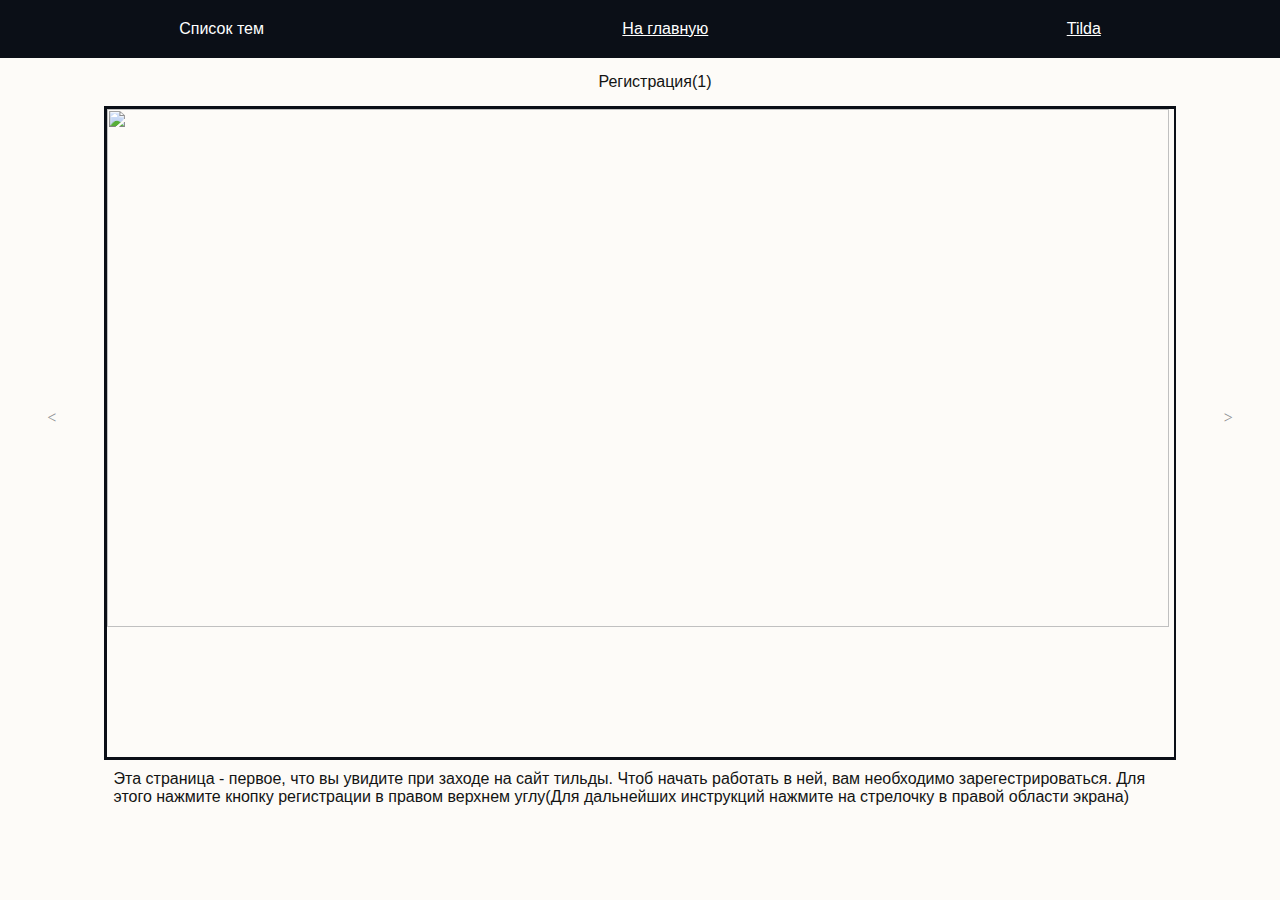
==== page1.html @ 9315e9c2 "f" ====
<html>
<head>
  <title>Методические материалы по созданию сайта в конструкторе"Tilda"</title>
  <link rel="stylesheet" href="style.css">
</head>
<body>
  <div class="header">
    <div class="button-header one">
      
      <div class = "dropdown" >
          <div onclick="show('list-themes1')" class="dropbtn">Список тем</div>
          <div id="list-themes1" class="dropdown-content">
            <a href="index.html">Инструкция(Главная)</a>
            <a href="page1.html">Регистрация(1)</a>
          </div>
      </div>

    </div>
    <a class="button-header three" href="index.html"> 
     На главную 
    </a>
    <a class="button-header three" href="https://tilda.cc/ru/">
            Tilda
    </a>

  </div>
  <div class="content">
    <div class="button-left"> <a href="index.html"><div class="link"><</div></a> </div>

    <div class="center">
      <div class="head-name">Регистрация(1)</div>
      <img class="picture" src="pages/page1.png">
      <div class="info-text"> Эта страница - первое, что вы увидите при заходе на сайт тильды. Чтоб начать работать в ней, вам необходимо зарегестрироваться. Для этого нажмите кнопку регистрации в правом верхнем углу(Для дальнейших инструкций нажмите на стрелочку в правой области экрана) </div>
    </div>  
    <div class="button-right"> <a href="page1.html"> <div class="link">></div></a> </div>
  </div>
  <script type="text/javascript" src="index.js"></script>
</body>
</html>
---- style.css ----
.header {
	background: #0B0F17;
	color: white;
	display: flex;
	font: caption;
}
.button-header {

	
	display: inline-block;
}
.button-header a {
	color: inherit; 
  	text-decoration: inherit;

}
.button-left a {
	color: inherit; 
  	text-decoration: inherit; 
}
.button-right a {
	color: inherit; 
  	text-decoration: inherit; 
}

.one {
    margin: auto;

}
.two {
	margin: auto;
    color: white;
    padding: 20px 50px 20px 50px ;
    font-size: 16px;
    border: none;
    cursor: pointer;
}

.two:hover {
	background-color: #333E6B;
    color: white;
}
.three {
	margin: auto;
    color: white;
    padding: 20px 50px 20px 50px ;
    font-size: 16px;
    border: none;
    cursor: pointer;
}

.three:hover {
	background-color: #333E6B;
    color: white;
}
.content {
	height: 90%;
	display: flex;
	width: 100%;
	
}
.button-left {
	height: 89%;
	width: 200px;
	color: #8C8E91;
	display: inline-block;
  	background: #FDFBF8;
}
.button-right {
	height: 89%;
	width: 200px;
	color: #8C8E91;
	display: inline-block;

  	background: #FDFBF8;
}
.center {
	
	font: caption;
	margin-left: auto;
	margin-right: auto;
	background: #FDFBF8;

}
.head-name{
	width: 100%;
	text-align: center;
	background: #FDFBF8;
	color: #131413;
	padding: 15px;
}
.info-text{
	color: #131413;
	margin: 10px;
}
.picture{

	border: solid;
	border-color: #0B0F17;

	width: 99.5%;
	height: 80%;

}
body {
	background: #FDFBF8 ;
}


* {
	margin: 0;
	padding: 0;
}

.link {
	width: 100%;
	height: 100%;
	display: flex;
  align-items: center;
  justify-content: center
}

.link:hover {
	width: 100%;
	height: 100%;
	display: flex;
	background: #0B0F17;
    align-items: center;
    justify-content: center
}

.dropdown {
	position: relative;
    display: inline-block;
}

.dropdown-content {
	display: none;

    position: absolute;
    background-color: #0B0F17;
    min-width: 160px;
    overflow: auto;
    box-shadow: 0px 8px 16px 0px rgba(0,0,0,0.2);
    z-index: 1;
}

.dropdown-content a{
	color:F7FAF7;
    padding: 12px 16px;
    text-decoration: none;
    display: block;
}
.dropdown-content a:hover{
	color: #3498DB;
	background: #333E6B;
}

.dropbtn {
	
    color: white;
    padding: 20px 50px 20px 50px ;
    font-size: 16px;
    border: none;
    cursor: pointer;
}

.dropbtn:hover {
	background-color: #333E6B;
    color: white;
}

.show {
	display: block;
}
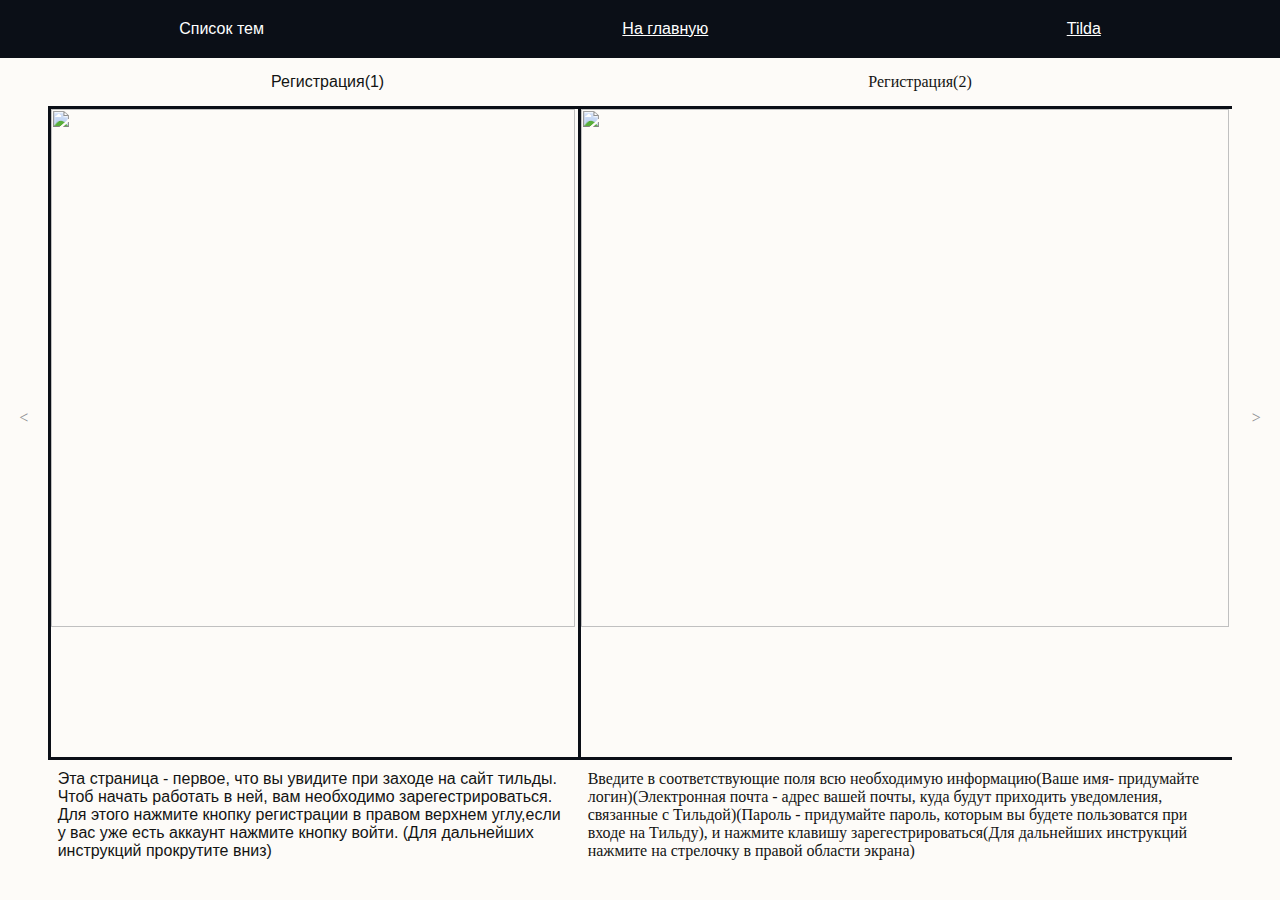
==== commit a5491518: "Update page1.html" ====
--- a/page1.html
+++ b/page1.html
@@ -11,7 +11,13 @@
           <div onclick="show('list-themes1')" class="dropbtn">Список тем</div>
           <div id="list-themes1" class="dropdown-content">
             <a href="index.html">Инструкция(Главная)</a>
-            <a href="page1.html">Регистрация(1)</a>
+            <a href="page1.html">Регистрация</a>
+            <a href="page2.html">Вход</a>
+            <a href="page3.html">Создание первой страницы</a>
+            <a href="page4.html">Выбор Шаблона</a>
+            <a href="page5.html">Блоки и их редактирование</a>
+            <a href="page6.html">Контент и настройка блока</a>
+            <a href="page7.html">Опубликование</a>
           </div>
       </div>
 
@@ -30,9 +36,14 @@
     <div class="center">
       <div class="head-name">Регистрация(1)</div>
       <img class="picture" src="pages/page1.png">
-      <div class="info-text"> Эта страница - первое, что вы увидите при заходе на сайт тильды. Чтоб начать работать в ней, вам необходимо зарегестрироваться. Для этого нажмите кнопку регистрации в правом верхнем углу(Для дальнейших инструкций нажмите на стрелочку в правой области экрана) </div>
-    </div>  
-    <div class="button-right"> <a href="page1.html"> <div class="link">></div></a> </div>
+      <div class="info-text"> Эта страница - первое, что вы увидите при заходе на сайт тильды. Чтоб начать работать в ней, вам необходимо зарегестрироваться. Для этого нажмите кнопку регистрации в правом верхнем углу,если у вас уже есть аккаунт нажмите кнопку войти. (Для дальнейших инструкций прокрутите вниз) </div>
+    </div>
+    <div class="center_2">
+      <div class="head-name">Регистрация(2)</div>
+      <img class="picture" src="pages/page2.png">
+      <div class="info-text"> Введите в соответствующие поля всю необходимую информацию(Ваше имя- придумайте логин)(Электронная почта - адрес вашей почты, куда будут приходить уведомления, связанные с Тильдой)(Пароль - придумайте пароль, которым вы будете пользоватся при входе на Тильду), и нажмите клавишу зарегестрироваться(Для дальнейших инструкций нажмите на стрелочку в правой области экрана) </div>
+    </div>
+    <div class="button-right"> <a href="page2.html"> <div class="link">></div></a> </div>
   </div>
   <script type="text/javascript" src="index.js"></script>
 </body>
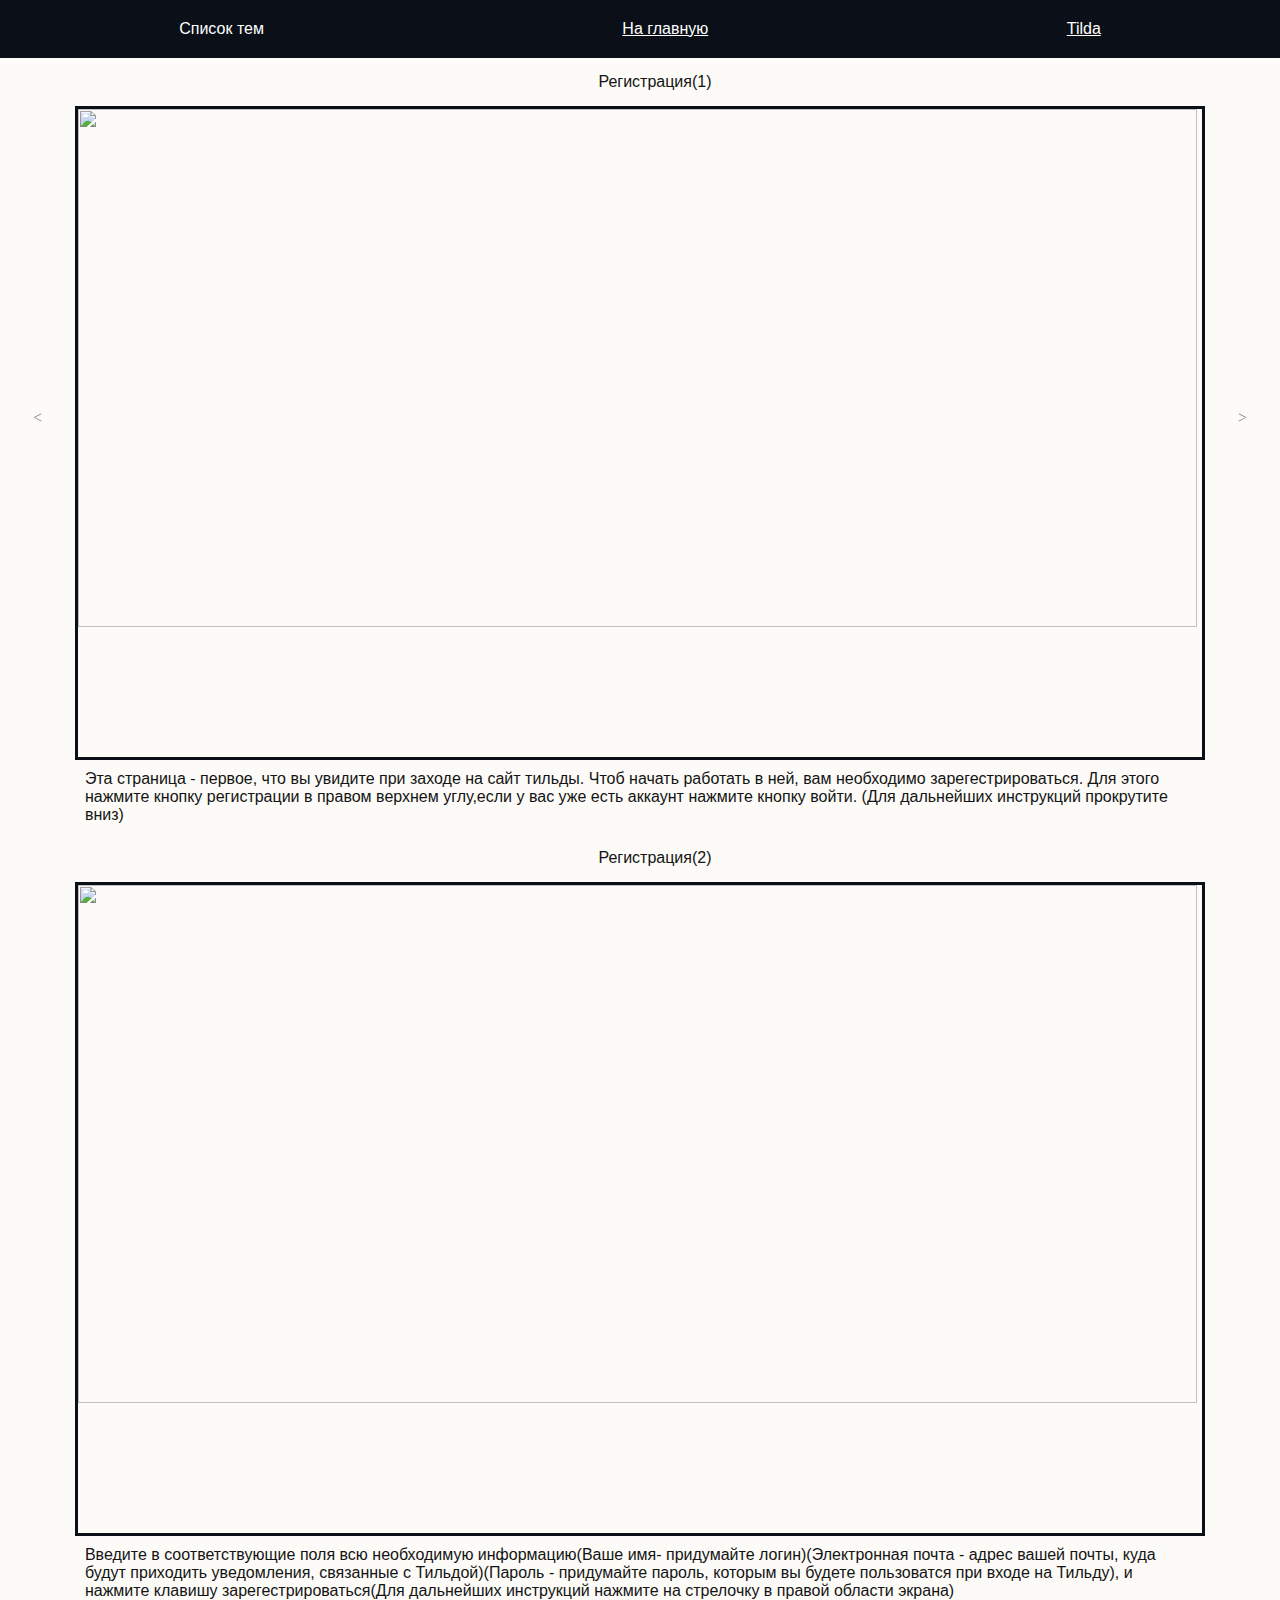
==== commit f0e8a674: "Update page1.html" ====
--- a/page1.html
+++ b/page1.html
@@ -31,19 +31,17 @@
 
   </div>
   <div class="content">
-    <div class="button-left"> <a href="index.html"><div class="link"><</div></a> </div>
+    <div class="button-left button-x2"> <a href="index.html"><div class="link"><</div></a> </div>
 
     <div class="center">
       <div class="head-name">Регистрация(1)</div>
       <img class="picture" src="pages/page1.png">
       <div class="info-text"> Эта страница - первое, что вы увидите при заходе на сайт тильды. Чтоб начать работать в ней, вам необходимо зарегестрироваться. Для этого нажмите кнопку регистрации в правом верхнем углу,если у вас уже есть аккаунт нажмите кнопку войти. (Для дальнейших инструкций прокрутите вниз) </div>
-    </div>
-    <div class="center_2">
       <div class="head-name">Регистрация(2)</div>
       <img class="picture" src="pages/page2.png">
       <div class="info-text"> Введите в соответствующие поля всю необходимую информацию(Ваше имя- придумайте логин)(Электронная почта - адрес вашей почты, куда будут приходить уведомления, связанные с Тильдой)(Пароль - придумайте пароль, которым вы будете пользоватся при входе на Тильду), и нажмите клавишу зарегестрироваться(Для дальнейших инструкций нажмите на стрелочку в правой области экрана) </div>
-    </div>
-    <div class="button-right"> <a href="page2.html"> <div class="link">></div></a> </div>
+    </div> 
+    <div class="button-right button-x2"> <a href="page2.html"> <div class="link">></div></a> </div>
   </div>
   <script type="text/javascript" src="index.js"></script>
 </body>
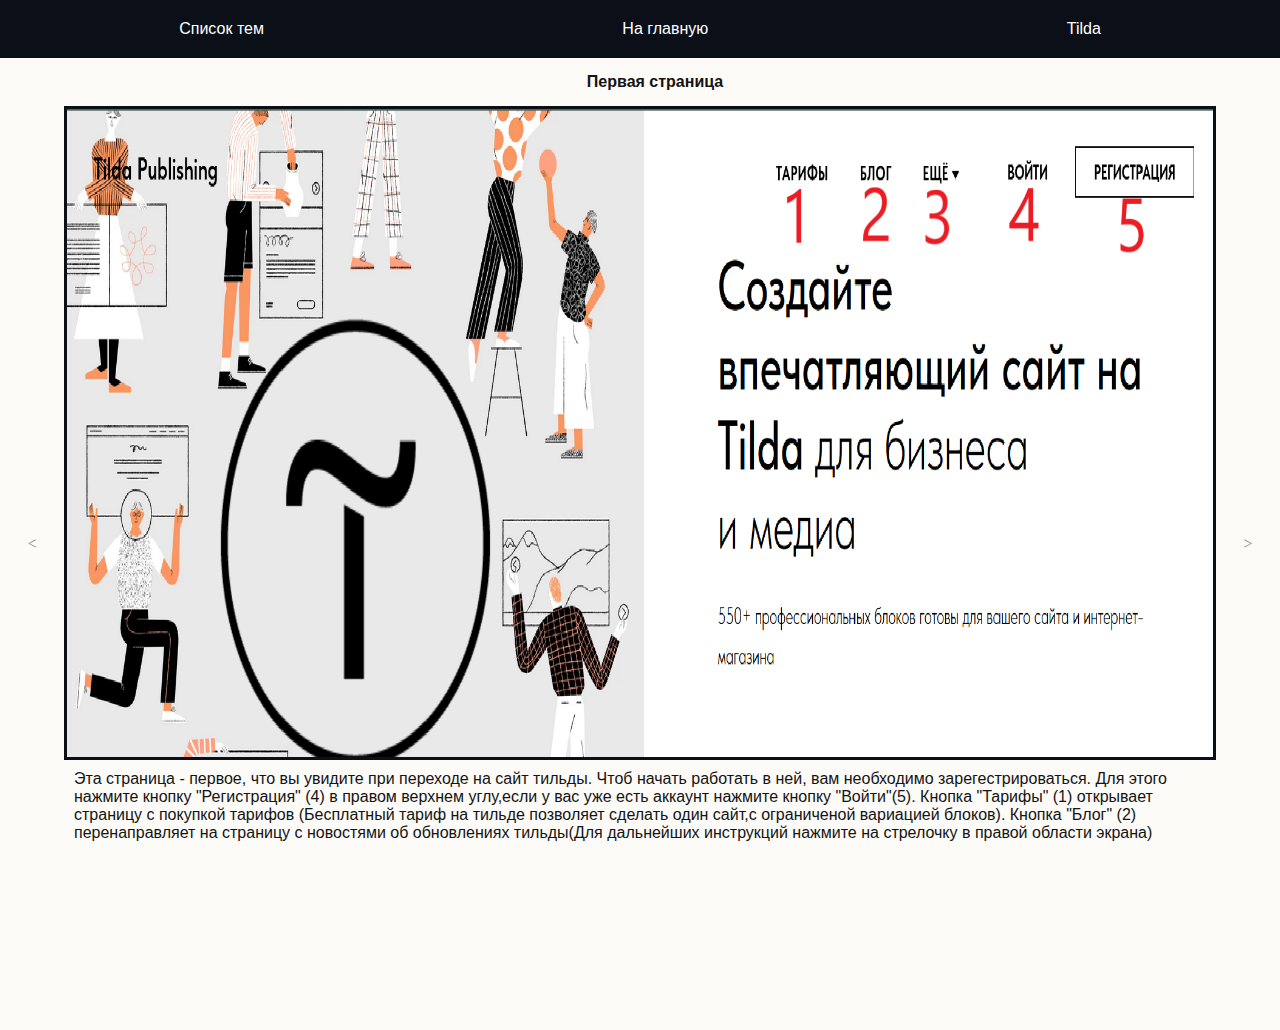
==== commit be75d44d: "Если ток новые страницы добавлять" ====
--- a/page1.html
+++ b/page1.html
@@ -9,15 +9,15 @@
       
       <div class = "dropdown" >
           <div onclick="show('list-themes1')" class="dropbtn">Список тем</div>
-          <div id="list-themes1" class="dropdown-content">
+         <div id="list-themes1" class="dropdown-content">
             <a href="index.html">Инструкция(Главная)</a>
-            <a href="page1.html">Регистрация</a>
-            <a href="page2.html">Вход</a>
+            <a href="page1.html">Первая страница</a>
+            <a href="page2.html">Регистрация и Вход</a>
             <a href="page3.html">Создание первой страницы</a>
             <a href="page4.html">Выбор Шаблона</a>
             <a href="page5.html">Блоки и их редактирование</a>
             <a href="page6.html">Контент и настройка блока</a>
-            <a href="page7.html">Опубликование</a>
+            <a href="page7.html">Верхние кнопки и Публикация</a>
           </div>
       </div>
 
@@ -31,17 +31,15 @@
 
   </div>
   <div class="content">
-    <div class="button-left button-x2"> <a href="index.html"><div class="link"><</div></a> </div>
+    <div class="button-left"> <a href="index.html"><div class="link"><</div></a> </div>
 
     <div class="center">
-      <div class="head-name">Регистрация(1)</div>
+      <div class="head-name">Первая страница</div>
       <img class="picture" src="pages/page1.png">
-      <div class="info-text"> Эта страница - первое, что вы увидите при заходе на сайт тильды. Чтоб начать работать в ней, вам необходимо зарегестрироваться. Для этого нажмите кнопку регистрации в правом верхнем углу,если у вас уже есть аккаунт нажмите кнопку войти. (Для дальнейших инструкций прокрутите вниз) </div>
-      <div class="head-name">Регистрация(2)</div>
-      <img class="picture" src="pages/page2.png">
-      <div class="info-text"> Введите в соответствующие поля всю необходимую информацию(Ваше имя- придумайте логин)(Электронная почта - адрес вашей почты, куда будут приходить уведомления, связанные с Тильдой)(Пароль - придумайте пароль, которым вы будете пользоватся при входе на Тильду), и нажмите клавишу зарегестрироваться(Для дальнейших инструкций нажмите на стрелочку в правой области экрана) </div>
+      <div class="info-text"> Эта страница - первое, что вы увидите при переходе на сайт тильды. Чтоб начать работать в ней, вам необходимо зарегестрироваться. Для этого нажмите кнопку "Регистрация" (4) в правом верхнем углу,если у вас уже есть аккаунт нажмите кнопку "Войти"(5). Кнопка "Тарифы" (1) открывает страницу с покупкой тарифов (Бесплатный тариф на тильде позволяет сделать один сайт,с ограниченой вариацией блоков). Кнопка "Блог" (2) перенаправляет на страницу с новостями об обновлениях тильды(Для дальнейших инструкций нажмите на стрелочку в правой области экрана) </div>
+      
     </div> 
-    <div class="button-right button-x2"> <a href="page2.html"> <div class="link">></div></a> </div>
+    <div class="button-right"> <a href="page2.html"> <div class="link">></div></a> </div>
   </div>
   <script type="text/javascript" src="index.js"></script>
 </body>
--- a/style.css
+++ b/style.css
@@ -5,8 +5,8 @@
 	font: caption;
 }
 .button-header {
-
-	
+	color: inherit; 
+  	text-decoration: inherit;
 	display: inline-block;
 }
 .button-header a {
@@ -60,31 +60,33 @@
 	
 }
 .button-left {
-	height: 89%;
-	width: 200px;
+	height: 120%;
+	width: 5%;
 	color: #8C8E91;
 	display: inline-block;
   	background: #FDFBF8;
 }
 .button-right {
-	height: 89%;
-	width: 200px;
+	height: 120%;
+	width: 5%;
 	color: #8C8E91;
 	display: inline-block;
 
   	background: #FDFBF8;
 }
 .center {
-	
+	width: 90%;
 	font: caption;
-	margin-left: auto;
-	margin-right: auto;
+	font-size: medium;
+
 	background: #FDFBF8;
 
 }
+
 .head-name{
 	width: 100%;
 	text-align: center;
+	font-weight: 700;
 	background: #FDFBF8;
 	color: #131413;
 	padding: 15px;
@@ -102,6 +104,7 @@
 	height: 80%;
 
 }
+
 body {
 	background: #FDFBF8 ;
 }
@@ -121,8 +124,6 @@
 }
 
 .link:hover {
-	width: 100%;
-	height: 100%;
 	display: flex;
 	background: #0B0F17;
     align-items: center;
@@ -173,3 +174,9 @@
 .show {
 	display: block;
 }
+.button-x2 {
+	height: 220%;
+}
+.button-x3 {
+	height: 320%;
+}